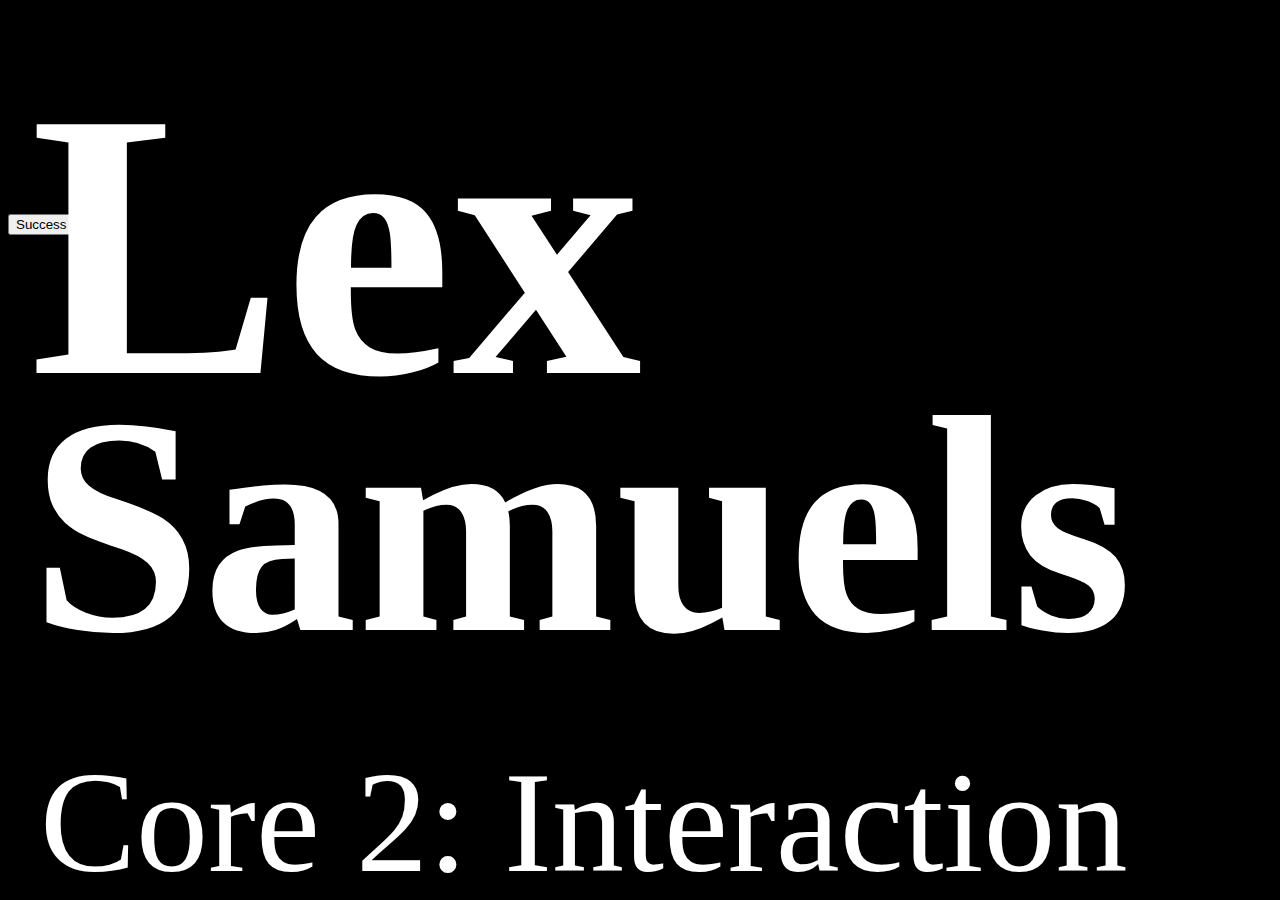
==== index.html @ f73bca76 "🐠🛫 Updated with Glitch" ====
<!DOCTYPE html>
<html lang="en">
  <head>
    <meta charset="utf-8" />
    <meta name="viewport" content="width=device-width, initial-scale=1" />
    <link rel="icon" href="https://glitch.com/favicon.ico" />

    <title>Hello world!</title>

    <!-- import the webpage's stylesheet -->
    <link rel="stylesheet" href="/style.css" />

    <!-- import the webpage's javascript file -->
    <script src="/script.js" defer></script>
  </head>
  <body class="home">
    <!-- this is the start of content -->
    <h1 class="h1"> Lex </h1>
    <h1 class="h2"> Samuels </h1>
    <h2 class="core"><a href="classfiles.html" style="text-decoration: none;"> Core 2: Interaction </a> </h2>
    <p>
      <button class="btn success">Success</button>
      
    </p>
  </body>
</html>
---- style.css ----
/* adjust typography defaults */
body.home {
  
  background-color: #000000;
}

body.files {
  
  background-color: #FFFFFF;
}
#faye {
position: absolute;
width: 550px;
height: 532px;
left: 950px;
top: 20px
}

#isabelle {
position: absolute;
width: 336px;
height: 333px;
left: 1110px;
top: 460px;
}

#claudia {
position: absolute;
width: 658px;
height:630px;
left: 565px;
top: 330px;  
}

#junyong {
position: absolute;
width: 250px;
height: 240.68px;
left: 780px;
top: 40.08px;
}

  
#hina {
position: absolute;
width: 407.59px;
height: 380.41px;
left: 438.27px;
top: 120.18px;
}


#noah {
position: absolute;
width: 363px;
height: 349px;
left: 100px;
top: 70px;
}

#jasmine {
position: absolute;
width: 557px;
height: 496px;
left: 59px;
top: 440px;
}

#next {
position: absolute;
width: 280px;
height: 153px;
left: 1110px;
top: 770px;
}

#emily {
position: absolute;
width: 570px;
height: 513px;
left: 38px;
top: 100px;
}

#elliana {
position: absolute;
width: 500px;
height: 380px;
top: 580px;
}

#kelly {
position: absolute;
width: 234px;
height: 244px;
left: 629px;
top: 170px;
}

#nina {
position: absolute;
width: 752px;
height: 640px;
left: 420px;
top: 370px;
}


#hajin {
position: absolute;
width: 827px;
height: 700px;
left: 756px;
top: -102px;
}

#rand {
position: absolute;
width: 330px;
height: 296px;
left: 1078px;
top: 550px;
}


#back2{
 position: absolute;
width: 259px;
height: 144px;
left: -33px;
top: 12px;
   
}


/* images and videos max out at full width */
img,
video {
  height: auto;
  max-width: 100%;
}


position: absolute;
width: 540px;
height: 522px;
left: 1114px;
top: 50px;

background: url(circle2.png);

  

    a:link {
      text-decoration: none;
      color:#ffffff
        
    }

   a:link {
      text-decoration: none;
      color:#ffffff
    }

    a:visited {
      text-decoration: none;
      color:#ffffff

    }

    a:hover {
      text-decoration: none;
      opacity: 0.7;
      color:#ffffff

    }

    a:active {
      text-decoration: none;
      color:#ffffff

    }



.h1 {
  color: #ffffff;
  font-family:Rampart One, Serif;
  position: absolute;
  width: 917.23px;
  height: 444.18px;
  left: 30px;
  top: -300px;
  font-size: 380px;
  line-height: 579px;

}

.h2 {
  color: #ffffff;
  font-family:Rampart One, Serif;
  font-size: 310px;
  position: absolute;
  width: 1566px;
  height: 552.67px;
  left: 30px;
  top: 140px;
}

.h3 {
  color: #ffffff;
  font-family: 'Poiret One', serif;
  font-size: 72px;
  left: 83px;
  top: -50px;
  margin-left: 85%;
  position:absolute;
  font-weight: lighter;
  clear: both;
  display: inline-block;
  overflow: hidden;
  white-space: nowrap;
    }

.h4 {
  color: #ffffff;
  font-family: 'Poiret One', serif;
  font-size: 72px;
  left: 80px;
  top: 50px;
  margin-left: 80%;
  position:absolute;
  font-weight: lighter;
  clear: both;
  display: inline-block;
  overflow: hidden;
  white-space: nowrap;
    }

.h5 {
  color: #ffffff;
  font-family: 'Poiret One', serif;
  font-size: 72px;
  left: 90px;
  top: 159px;
  margin-left: 72%;
  position:absolute;
  font-weight: lighter;
  clear: both;
  display: inline-block;
  overflow: hidden;
  white-space: nowrap;
    }
p{
  font-family:'Rancho', serif;
  font-size: 120px;
  color: #000000;
  left: 200px;
  }

h6.a{
  text-decoration:none; 
}  

h2 {
  color: #ffffff;
  font-family: 'Poiret One', serif;
  font-size: 144px;
  position: absolute;
  width: 1456px;
  height: 156px;
  left: 40px;
  top:620px;
  overflow-x: scroll;
  X: 114px;
  Y: 834px;
  font-weight: lighter;
  text-decoration: none;
    }

.h6:hover,{
    color:#ffffff; 
    text-decoration:none; 
    cursor:pointer;  
}
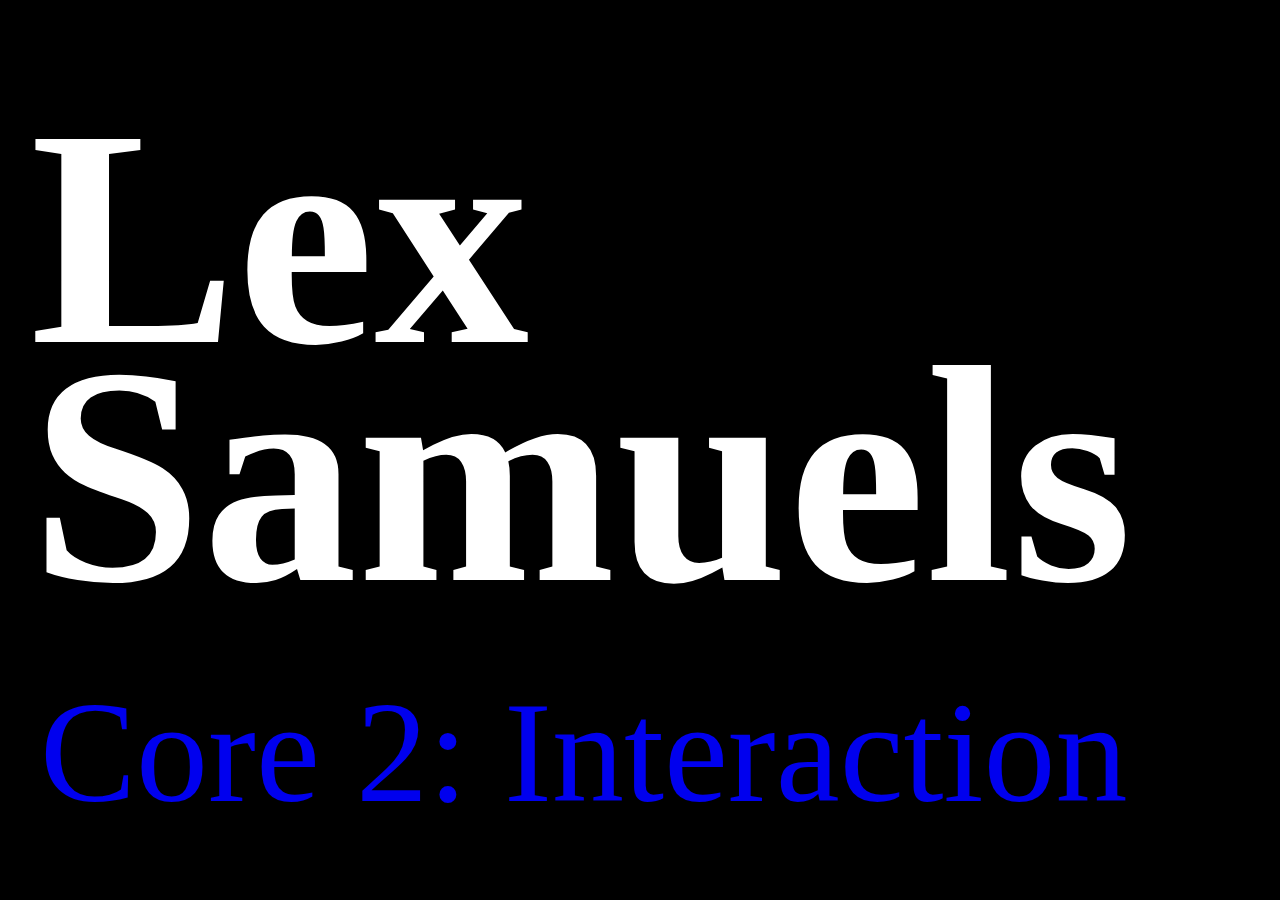
==== commit bc8c3397: "❣️🌌 Updated with Glitch" ====
--- a/index.html
+++ b/index.html
@@ -19,7 +19,7 @@
     <h1 class="h2"> Samuels </h1>
     <h2 class="core"><a href="classfiles.html" style="text-decoration: none;"> Core 2: Interaction </a> </h2>
     <p>
-      <button class="btn success">Success</button>
+      
       
     </p>
   </body>
--- a/style.css
+++ b/style.css
@@ -9,129 +9,250 @@
   
   background-color: #FFFFFF;
 }
-#faye {
-position: absolute;
-width: 550px;
-height: 532px;
-left: 950px;
-top: 20px
-}
-
-#isabelle {
-position: absolute;
-width: 336px;
-height: 333px;
-left: 1110px;
-top: 460px;
-}
-
-#claudia {
-position: absolute;
-width: 658px;
-height:630px;
-left: 565px;
-top: 330px;  
-}
-
-#junyong {
-position: absolute;
-width: 250px;
-height: 240.68px;
-left: 780px;
-top: 40.08px;
-}
-
-  
-#hina {
-position: absolute;
-width: 407.59px;
-height: 380.41px;
-left: 438.27px;
-top: 120.18px;
-}
-
-
-#noah {
-position: absolute;
-width: 363px;
-height: 349px;
-left: 100px;
-top: 70px;
-}
-
-#jasmine {
-position: absolute;
-width: 557px;
-height: 496px;
-left: 59px;
-top: 440px;
-}
-
-#next {
-position: absolute;
-width: 280px;
-height: 153px;
-left: 1110px;
-top: 770px;
-}
-
-#emily {
-position: absolute;
-width: 570px;
-height: 513px;
-left: 38px;
-top: 100px;
-}
-
-#elliana {
-position: absolute;
-width: 500px;
-height: 380px;
-top: 580px;
-}
-
-#kelly {
-position: absolute;
-width: 234px;
-height: 244px;
-left: 629px;
-top: 170px;
-}
-
-#nina {
-position: absolute;
-width: 752px;
-height: 640px;
-left: 420px;
-top: 370px;
-}
-
-
-#hajin {
-position: absolute;
-width: 827px;
-height: 700px;
-left: 756px;
-top: -102px;
-}
-
-#rand {
-position: absolute;
-width: 330px;
-height: 296px;
-left: 1078px;
-top: 550px;
-}
-
-
-#back2{
- position: absolute;
-width: 259px;
-height: 144px;
-left: -33px;
-top: 12px;
-   
-}
+
+
+
+/* Extra small devices (phones, 600px and down) */
+@media only screen and (max-width: 600px) {
+    .h1 {
+  position: absolute;
+  color: #ffffff;
+  font-family:Rampart One, Serif;   
+  left: 30px;
+  top: 450px;
+  font-size: 100px;
+
+}
+
+.h2 {
+  color: #ffffff;
+  font-family:Rampart One, Serif;
+  font-size: 100px;
+  position: absolute;
+  width: 1566px;
+  height: 552.67px;
+  left: 30px;
+  top: 550px;
+}
+
+
+
+
+
+.core {
+  color: #ffffff;
+  font-family: 'Poiret One', serif;
+  font-size: 55px;
+  position: absolute;
+  width: 1456px;
+  height: 156px;
+  left: 40px;
+  top:700px;
+  overflow-x: scroll;
+  X: 114px;
+  Y: 834px;
+  font-weight: lighter;
+  text-decoration: none;
+    }  
+  
+  
+  
+  
+}
+
+/* Small devices (portrait tablets and large phones, 600px and up) */
+@media only screen and (min-width: 600px) {
+  .h1 {
+  position: absolute;
+  color: #ffffff;
+  font-family:Rampart One, Serif;   
+  left: 30px;
+  top: 330px;
+  font-size: 140px;
+
+}
+
+.h2 {
+  color: #ffffff;
+  font-family:Rampart One, Serif;
+  font-size: 140px;
+  position: absolute;
+  width: 1566px;
+  height: 552.67px;
+  left: 30px;
+  top: 465px;
+}
+
+
+
+
+
+.core {
+  color: #ffffff;
+  font-family: 'Poiret One', serif;
+  font-size: 75px;
+  position: absolute;
+  width: 1456px;
+  height: 156px;
+  left: 40px;
+  top:670px;
+  overflow-x: scroll;
+  X: 114px;
+  Y: 834px;
+  font-weight: lighter;
+  text-decoration: none;
+    }  
+  
+  
+  
+  
+}
+
+/* Medium devices (landscape tablets, 768px and up) */
+@media only screen and (min-width: 768px) {
+  .h1 {
+  position: absolute;
+  color: #ffffff;
+  font-family:Rampart One, Serif;   
+  left: 30px;
+  top: 240px;
+  font-size: 170px;
+
+}
+
+.h2 {
+  color: #ffffff;
+  font-family:Rampart One, Serif;
+  font-size: 170px;
+  position: absolute;
+  width: 1566px;
+  height: 552.67px;
+  left: 30px;
+  top: 400px;
+}
+
+
+
+
+
+.core {
+  color: #ffffff;
+  font-family: 'Poiret One', serif;
+  font-size: 90px;
+  position: absolute;
+  width: 1456px;
+  height: 156px;
+  left: 40px;
+  top:650px;
+  overflow-x: scroll;
+  X: 114px;
+  Y: 834px;
+  font-weight: lighter;
+  text-decoration: none;
+    }  
+} 
+
+/* Large devices (laptops/desktops, 992px and up) */
+@media only screen and (min-width: 992px) {
+   .h1 {
+  color: #ffffff;
+  font-family:Rampart One, Serif;
+  position: absolute;
+  width: 917.23px;
+  height: 444.18px;
+  left: 30px;
+  top: -100px;
+  font-size: 240px;
+  line-height: 579px;
+
+}
+
+.h2 {
+  color: #ffffff;
+  font-family:Rampart One, Serif;
+  font-size: 240px;
+  position: absolute;
+  width: 1566px;
+  height: 552.67px;
+  left: 30px;
+  top: 240px;
+}
+
+
+
+
+
+.core {
+  color: #ffffff;
+  font-family: 'Poiret One', serif;
+  font-size: 130px;
+  position: absolute;
+  width: 1456px;
+  height: 156px;
+  left: 40px;
+  top:580px;
+  overflow-x: scroll;
+  X: 114px;
+  Y: 834px;
+  font-weight: lighter;
+  text-decoration: none;
+    }
+
+}
+
+/* Extra large devices (large laptops and desktops, 1200px and up) */
+@media only screen and (min-width: 1200px) {
+  
+  
+  .h1 {
+  color: #ffffff;
+  font-family:Rampart One, Serif;
+  position: absolute;
+  width: 917.23px;
+  height: 444.18px;
+  left: 30px;
+  top: -260px;
+  font-size: 310px;
+  line-height: 579px;
+
+}
+
+.h2 {
+  color: #ffffff;
+  font-family:Rampart One, Serif;
+  font-size: 310px;
+  position: absolute;
+  width: 1566px;
+  height: 552.67px;
+  left: 30px;
+  top: 90px;
+}
+
+
+.core {
+  color: #ffffff;
+  font-family: 'Poiret One', serif;
+  font-size: 144px;
+  position: absolute;
+  width: 1456px;
+  height: 156px;
+  left: 40px;
+  top:550px;
+  overflow-x: scroll;
+  X: 114px;
+  Y: 834px;
+  font-weight: lighter;
+  text-decoration: none;
+    }
+
+}
+
+
+
+
+
+
+
 
 
 /* images and videos max out at full width */
@@ -152,11 +273,7 @@
 
   
 
-    a:link {
-      text-decoration: none;
-      color:#ffffff
-        
-    }
+
 
    a:link {
       text-decoration: none;
@@ -184,103 +301,5 @@
 
 
 
-.h1 {
-  color: #ffffff;
-  font-family:Rampart One, Serif;
-  position: absolute;
-  width: 917.23px;
-  height: 444.18px;
-  left: 30px;
-  top: -300px;
-  font-size: 380px;
-  line-height: 579px;
-
-}
-
-.h2 {
-  color: #ffffff;
-  font-family:Rampart One, Serif;
-  font-size: 310px;
-  position: absolute;
-  width: 1566px;
-  height: 552.67px;
-  left: 30px;
-  top: 140px;
-}
-
-.h3 {
-  color: #ffffff;
-  font-family: 'Poiret One', serif;
-  font-size: 72px;
-  left: 83px;
-  top: -50px;
-  margin-left: 85%;
-  position:absolute;
-  font-weight: lighter;
-  clear: both;
-  display: inline-block;
-  overflow: hidden;
-  white-space: nowrap;
-    }
-
-.h4 {
-  color: #ffffff;
-  font-family: 'Poiret One', serif;
-  font-size: 72px;
-  left: 80px;
-  top: 50px;
-  margin-left: 80%;
-  position:absolute;
-  font-weight: lighter;
-  clear: both;
-  display: inline-block;
-  overflow: hidden;
-  white-space: nowrap;
-    }
-
-.h5 {
-  color: #ffffff;
-  font-family: 'Poiret One', serif;
-  font-size: 72px;
-  left: 90px;
-  top: 159px;
-  margin-left: 72%;
-  position:absolute;
-  font-weight: lighter;
-  clear: both;
-  display: inline-block;
-  overflow: hidden;
-  white-space: nowrap;
-    }
-p{
-  font-family:'Rancho', serif;
-  font-size: 120px;
-  color: #000000;
-  left: 200px;
-  }
-
-h6.a{
-  text-decoration:none; 
-}  
-
-h2 {
-  color: #ffffff;
-  font-family: 'Poiret One', serif;
-  font-size: 144px;
-  position: absolute;
-  width: 1456px;
-  height: 156px;
-  left: 40px;
-  top:620px;
-  overflow-x: scroll;
-  X: 114px;
-  Y: 834px;
-  font-weight: lighter;
-  text-decoration: none;
-    }
-
-.h6:hover,{
-    color:#ffffff; 
-    text-decoration:none; 
-    cursor:pointer;  
-}
+
+
